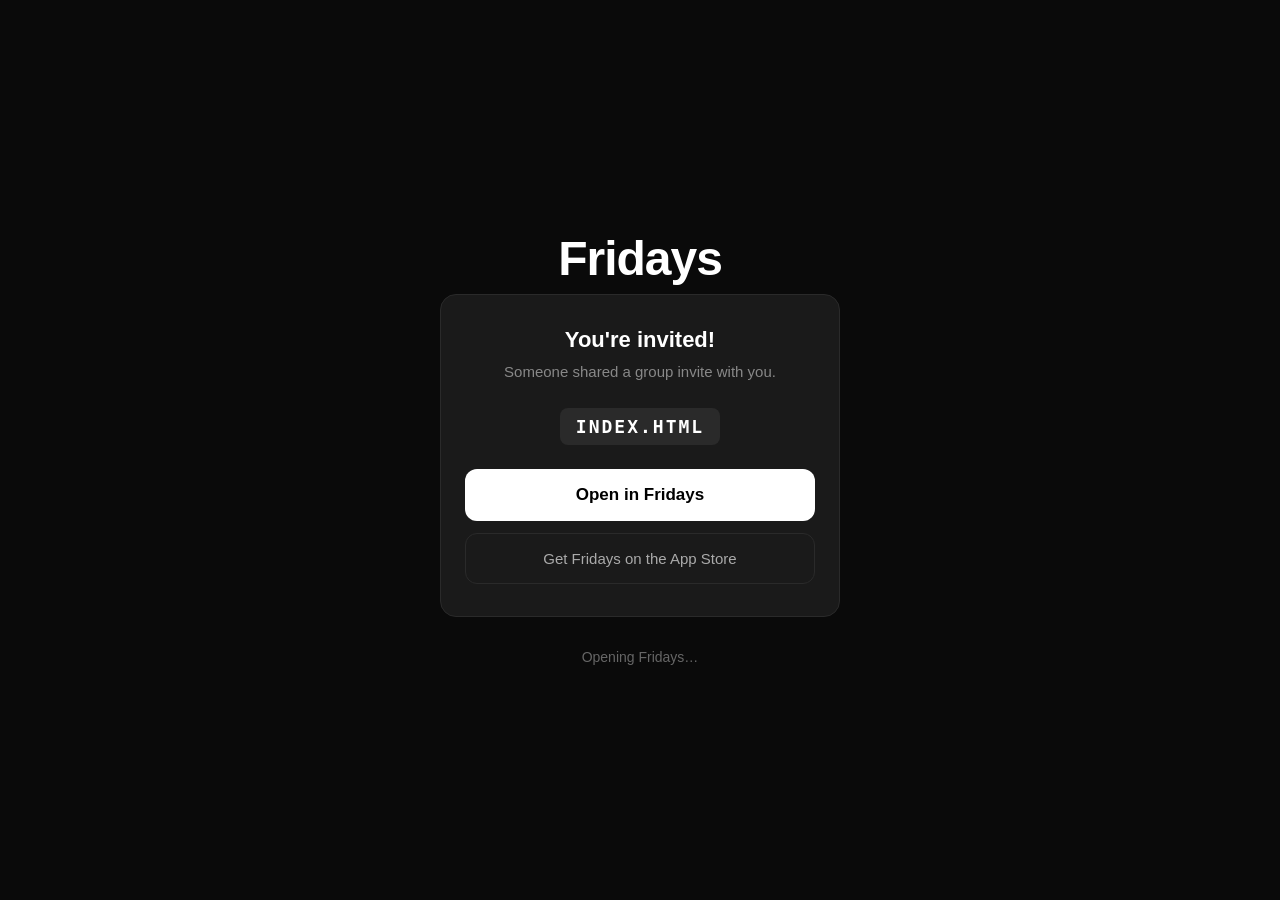
==== join/index.html @ 2081d50a "add handling for when people try to enter to group code in the url manually (without formatting it c" ====
<!DOCTYPE html>
<html lang="en">
<head>
    <meta charset="UTF-8">
    <meta name="viewport" content="width=device-width, initial-scale=1.0">
    <title>Join Fridays Group</title>
    <style>
        * { margin: 0; padding: 0; box-sizing: border-box; }

        body {
            background-color: #0a0a0a;
            color: #ffffff;
            font-family: -apple-system, BlinkMacSystemFont, "Segoe UI", Helvetica, Arial, sans-serif;
            min-height: 100vh;
            display: flex;
            align-items: center;
            justify-content: center;
            text-align: center;
            padding: 24px;
        }

        .container {
            max-width: 400px;
            width: 100%;
        }

        .logo {
            font-size: 48px;
            font-weight: 700;
            letter-spacing: -1px;
            margin-bottom: 8px;
            color: #ffffff;
        }

        .tagline {
            font-size: 16px;
            color: #888888;
            margin-bottom: 48px;
        }

        .invite-card {
            background: #1a1a1a;
            border: 1px solid #2a2a2a;
            border-radius: 16px;
            padding: 32px 24px;
            margin-bottom: 32px;
        }

        .invite-title {
            font-size: 22px;
            font-weight: 600;
            margin-bottom: 8px;
        }

        .invite-subtitle {
            font-size: 15px;
            color: #888888;
            line-height: 1.5;
            margin-bottom: 24px;
        }

        .code-badge {
            display: inline-block;
            background: #2a2a2a;
            border-radius: 8px;
            padding: 8px 16px;
            font-family: "SF Mono", "Fira Code", monospace;
            font-size: 18px;
            font-weight: 600;
            letter-spacing: 2px;
            color: #ffffff;
            margin-bottom: 24px;
        }

        .open-btn {
            display: block;
            width: 100%;
            padding: 16px;
            background: #ffffff;
            color: #000000;
            border: none;
            border-radius: 12px;
            font-size: 17px;
            font-weight: 600;
            cursor: pointer;
            text-decoration: none;
            margin-bottom: 12px;
            transition: opacity 0.2s;
        }

        .open-btn:hover { opacity: 0.85; }

        .appstore-btn {
            display: block;
            width: 100%;
            padding: 16px;
            background: transparent;
            color: #aaaaaa;
            border: 1px solid #2a2a2a;
            border-radius: 12px;
            font-size: 15px;
            font-weight: 500;
            cursor: pointer;
            text-decoration: none;
            transition: border-color 0.2s, color 0.2s;
        }

        .appstore-btn:hover { border-color: #555555; color: #ffffff; }

        .status-msg {
            font-size: 14px;
            color: #666666;
            margin-top: 24px;
            min-height: 20px;
        }
    </style>
</head>
<body>
    <div class="container">
        <div class="logo">Fridays</div>

        <div class="invite-card">
            <div class="invite-title">You're invited!</div>
            <div class="invite-subtitle">Someone shared a group invite with you.</div>

            <!-- JS populates this with the extracted join code -->
            <div class="code-badge" id="code-badge">...</div>

            <a class="open-btn" id="open-btn" href="#">Open in Fridays</a>
            <a class="appstore-btn"
               href="https://apps.apple.com/app/id6757407973"
               id="appstore-btn">
               Get Fridays on the App Store
            </a>
        </div>

        <div class="status-msg" id="status-msg">Opening Fridays…</div>
    </div>

    <script>
        (function () {
            // Extract the join code. Two sources in priority order:
            // 1. ?code= query param — set by 404.html when GitHub Pages catches /join/{code}
            // 2. Path segment — works when accessed directly at /join/{code} if ever supported
            var params   = new URLSearchParams(window.location.search);
            var fromQuery = params.get("code") || "";
            var pathParts = window.location.pathname.split("/").filter(Boolean);
            // pathParts[0]==="join", pathParts[1]===code (direct path fallback)
            var fromPath  = pathParts[1] || "";
            var code = (fromQuery || fromPath).toUpperCase();

            var codeBadge  = document.getElementById("code-badge");
            var openBtn    = document.getElementById("open-btn");
            var statusMsg  = document.getElementById("status-msg");

            if (code) {
                codeBadge.textContent = code;
                openBtn.href = "fridays://join/" + code;
            } else {
                codeBadge.textContent = "—";
                statusMsg.textContent = "Invalid invite link.";
                openBtn.style.display = "none";
            }

            if (!code) return;

            // Attempt to open the app via custom scheme.
            // If the app is not installed, nothing happens and we show the fallback.
            var appUrl = "fridays://join/" + code;

            // Small delay so the page renders before the URL redirect dialog
            setTimeout(function () {
                window.location.href = appUrl;
            }, 100);

            // After 1.5 s, if we're still here the app didn't open — show fallback hint
            setTimeout(function () {
                statusMsg.textContent =
                    "App not installed? Download Fridays from the App Store.";
            }, 1500);
        })();
    </script>
</body>
</html>
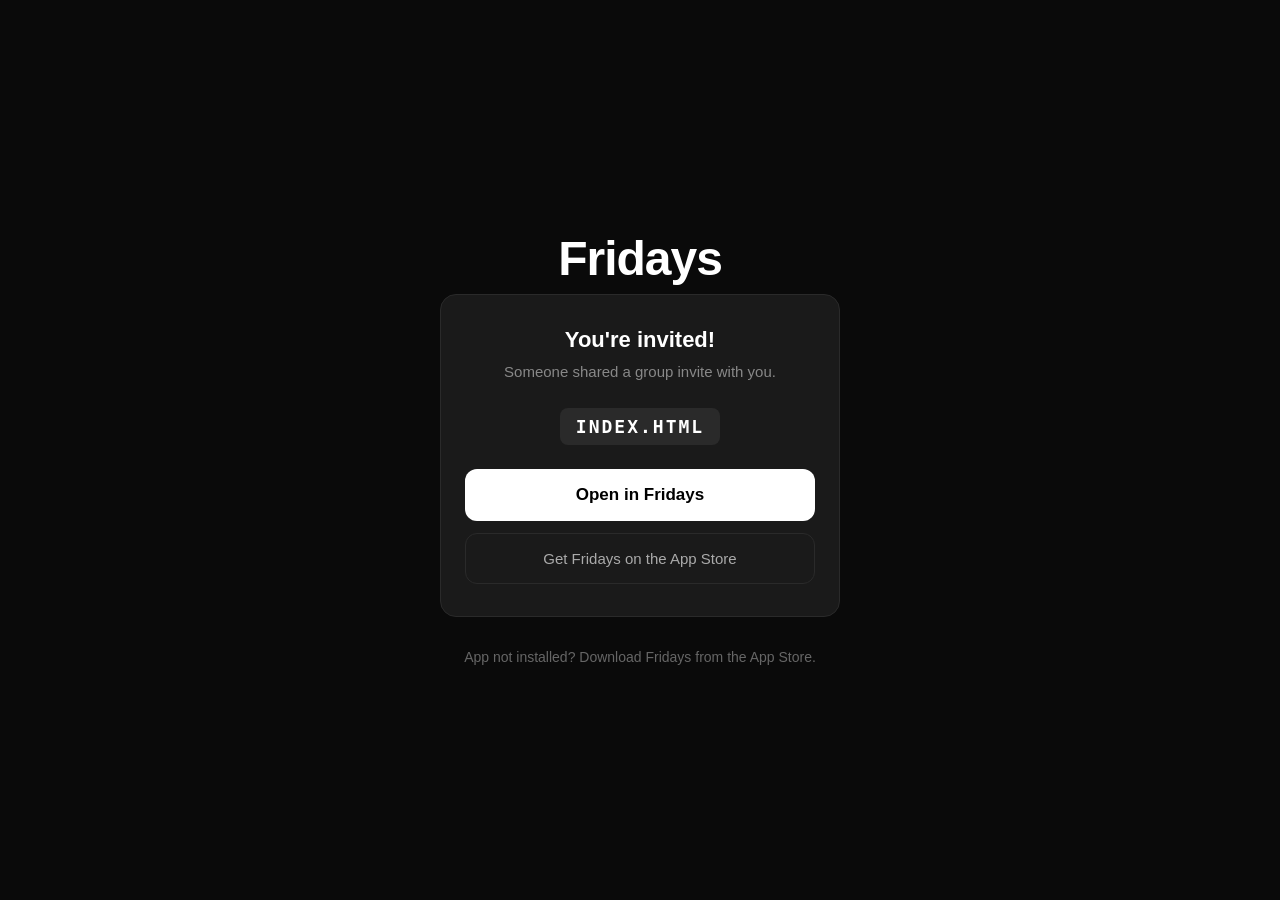
==== commit cf654a30: "add some debugging to figure out why the code isn't rendering" ====
--- a/join/index.html
+++ b/join/index.html
@@ -139,15 +139,26 @@
 
     <script>
         (function () {
+            // DEBUG: Log what we're working with
+            console.log("[DEBUG] Full URL:", window.location.href);
+            console.log("[DEBUG] pathname:", window.location.pathname);
+            console.log("[DEBUG] search:", window.location.search);
+
             // Extract the join code. Two sources in priority order:
             // 1. ?code= query param — set by 404.html when GitHub Pages catches /join/{code}
             // 2. Path segment — works when accessed directly at /join/{code} if ever supported
             var params   = new URLSearchParams(window.location.search);
             var fromQuery = params.get("code") || "";
+            console.log("[DEBUG] fromQuery:", fromQuery);
+
             var pathParts = window.location.pathname.split("/").filter(Boolean);
+            console.log("[DEBUG] pathParts:", pathParts);
             // pathParts[0]==="join", pathParts[1]===code (direct path fallback)
             var fromPath  = pathParts[1] || "";
+            console.log("[DEBUG] fromPath:", fromPath);
+
             var code = (fromQuery || fromPath).toUpperCase();
+            console.log("[DEBUG] final code:", code);
 
             var codeBadge  = document.getElementById("code-badge");
             var openBtn    = document.getElementById("open-btn");
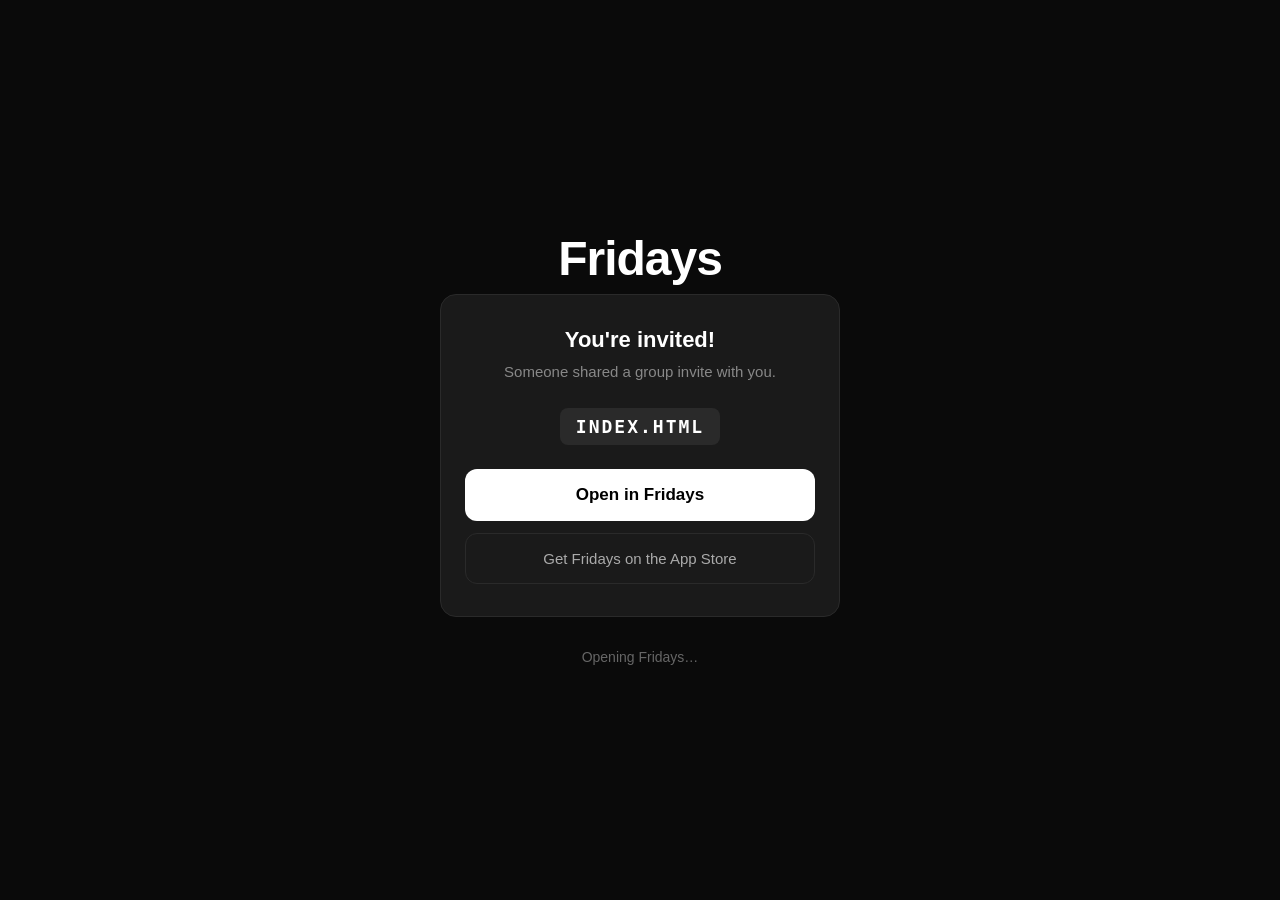
==== commit 7340c182: "clean up the debug logs now that things are working" ====
--- a/join/index.html
+++ b/join/index.html
@@ -139,26 +139,17 @@
 
     <script>
         (function () {
-            // DEBUG: Log what we're working with
-            console.log("[DEBUG] Full URL:", window.location.href);
-            console.log("[DEBUG] pathname:", window.location.pathname);
-            console.log("[DEBUG] search:", window.location.search);
-
             // Extract the join code. Two sources in priority order:
             // 1. ?code= query param — set by 404.html when GitHub Pages catches /join/{code}
             // 2. Path segment — works when accessed directly at /join/{code} if ever supported
             var params   = new URLSearchParams(window.location.search);
             var fromQuery = params.get("code") || "";
-            console.log("[DEBUG] fromQuery:", fromQuery);
 
             var pathParts = window.location.pathname.split("/").filter(Boolean);
-            console.log("[DEBUG] pathParts:", pathParts);
             // pathParts[0]==="join", pathParts[1]===code (direct path fallback)
             var fromPath  = pathParts[1] || "";
-            console.log("[DEBUG] fromPath:", fromPath);
 
             var code = (fromQuery || fromPath).toUpperCase();
-            console.log("[DEBUG] final code:", code);
 
             var codeBadge  = document.getElementById("code-badge");
             var openBtn    = document.getElementById("open-btn");
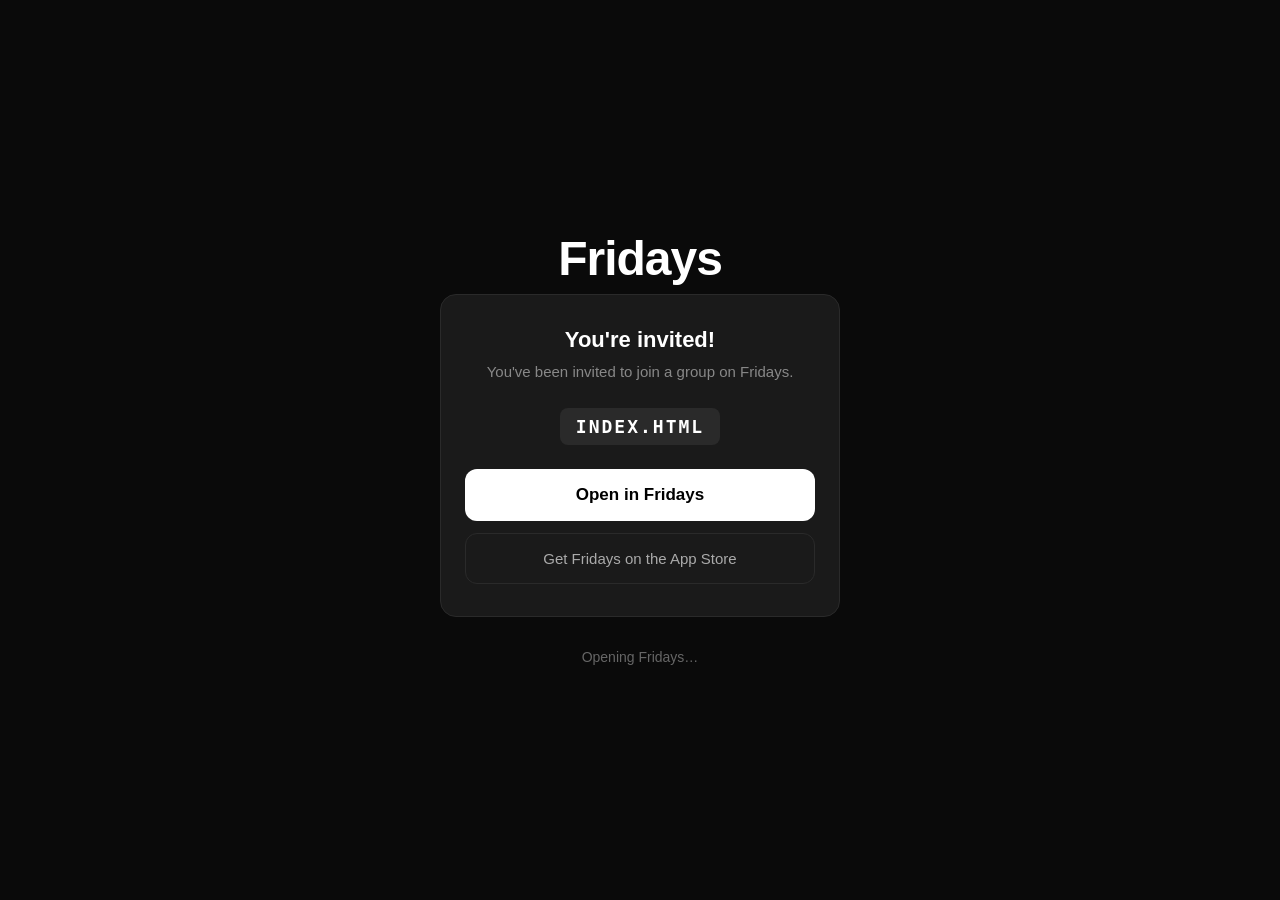
==== commit cba9aab4: "show the name of the group when you send an invite link" ====
--- a/join/index.html
+++ b/join/index.html
@@ -3,7 +3,14 @@
 <head>
     <meta charset="UTF-8">
     <meta name="viewport" content="width=device-width, initial-scale=1.0">
-    <title>Join Fridays Group</title>
+    <!-- Title and OG tags are updated dynamically by JS below using the ?name= param -->
+    <title>Join Fridays</title>
+    <!-- Open Graph tags for iMessage / WhatsApp / Twitter link previews -->
+    <meta property="og:title" id="og-title" content="Join Fridays" />
+    <meta property="og:description" id="og-desc" content="You've been invited to join a group on Fridays." />
+    <meta property="og:image" content="https://fridays.music/og-image.png" />
+    <meta property="og:url" id="og-url" content="https://fridays.music/join" />
+    <meta property="og:type" content="website" />
     <style>
         * { margin: 0; padding: 0; box-sizing: border-box; }
 
@@ -120,8 +127,11 @@
         <div class="logo">Fridays</div>
 
         <div class="invite-card">
-            <div class="invite-title">You're invited!</div>
-            <div class="invite-subtitle">Someone shared a group invite with you.</div>
+            <!-- invite-title and invite-subtitle are updated by JS with the group name -->
+            <div class="invite-title" id="invite-title">You're invited!</div>
+            <div class="invite-subtitle" id="invite-subtitle">
+                You've been invited to join a group on Fridays.
+            </div>
 
             <!-- JS populates this with the extracted join code -->
             <div class="code-badge" id="code-badge">...</div>
@@ -139,24 +149,61 @@
 
     <script>
         (function () {
-            // Extract the join code. Two sources in priority order:
+            var params = new URLSearchParams(window.location.search);
+
+            // Extract join code. Two sources in priority order:
             // 1. ?code= query param — set by 404.html when GitHub Pages catches /join/{code}
-            // 2. Path segment — works when accessed directly at /join/{code} if ever supported
-            var params   = new URLSearchParams(window.location.search);
+            // 2. Path segment — works when accessed directly at /join/{code}
             var fromQuery = params.get("code") || "";
-
             var pathParts = window.location.pathname.split("/").filter(Boolean);
             // pathParts[0]==="join", pathParts[1]===code (direct path fallback)
-            var fromPath  = pathParts[1] || "";
-
+            var fromPath = pathParts[1] || "";
             var code = (fromQuery || fromPath).toUpperCase();
 
-            var codeBadge  = document.getElementById("code-badge");
-            var openBtn    = document.getElementById("open-btn");
-            var statusMsg  = document.getElementById("status-msg");
+            // Extract optional group name from ?name= query param
+            // URL-encoded group name passed by the iOS app when generating the link
+            var rawName = params.get("name") || "";
+            // Decode percent-encoding (e.g. "College%20Squad" → "College Squad")
+            var groupName = "";
+            try { groupName = decodeURIComponent(rawName); } catch (e) { groupName = rawName; }
+
+            // --- Update page title and Open Graph meta tags ---
+            // NOTE: OG tags are read at share-time by crawlers, but we update them
+            // for any dynamic crawlers and for future server-side rendering.
+            var pageTitle = groupName
+                ? "Join " + groupName + " on Fridays"
+                : "Join Fridays";
+            var ogDesc = groupName
+                ? "You've been invited to join \"" + groupName + "\" on Fridays."
+                : "You've been invited to join a group on Fridays.";
+
+            document.title = pageTitle;
+            var ogTitleEl = document.getElementById("og-title");
+            var ogDescEl  = document.getElementById("og-desc");
+            var ogUrlEl   = document.getElementById("og-url");
+            if (ogTitleEl) ogTitleEl.setAttribute("content", pageTitle);
+            if (ogDescEl)  ogDescEl.setAttribute("content", ogDesc);
+            if (ogUrlEl)   ogUrlEl.setAttribute("content", window.location.href);
+
+            // --- Update invite card text ---
+            var inviteTitle    = document.getElementById("invite-title");
+            var inviteSubtitle = document.getElementById("invite-subtitle");
+            if (groupName && inviteTitle) {
+                inviteTitle.textContent = "Join " + groupName + "!";
+            }
+            if (groupName && inviteSubtitle) {
+                inviteSubtitle.textContent =
+                    "You've been invited to join \"" + groupName + "\" on Fridays.";
+            }
+
+            // --- Populate code badge and deep link button ---
+            var codeBadge = document.getElementById("code-badge");
+            var openBtn   = document.getElementById("open-btn");
+            var statusMsg = document.getElementById("status-msg");
 
             if (code) {
                 codeBadge.textContent = code;
+                // Deep link carries the code so the app can pre-fill the join sheet
                 openBtn.href = "fridays://join/" + code;
             } else {
                 codeBadge.textContent = "—";
@@ -166,8 +213,9 @@
 
             if (!code) return;
 
-            // Attempt to open the app via custom scheme.
-            // If the app is not installed, nothing happens and we show the fallback.
+            // Attempt to open the app via custom URL scheme.
+            // If the app is not installed, the redirect silently fails
+            // and the App Store button acts as the fallback.
             var appUrl = "fridays://join/" + code;
 
             // Small delay so the page renders before the URL redirect dialog
@@ -175,7 +223,7 @@
                 window.location.href = appUrl;
             }, 100);
 
-            // After 1.5 s, if we're still here the app didn't open — show fallback hint
+            // After 1.5 s, if we're still here the app didn't open — show hint
             setTimeout(function () {
                 statusMsg.textContent =
                     "App not installed? Download Fridays from the App Store.";
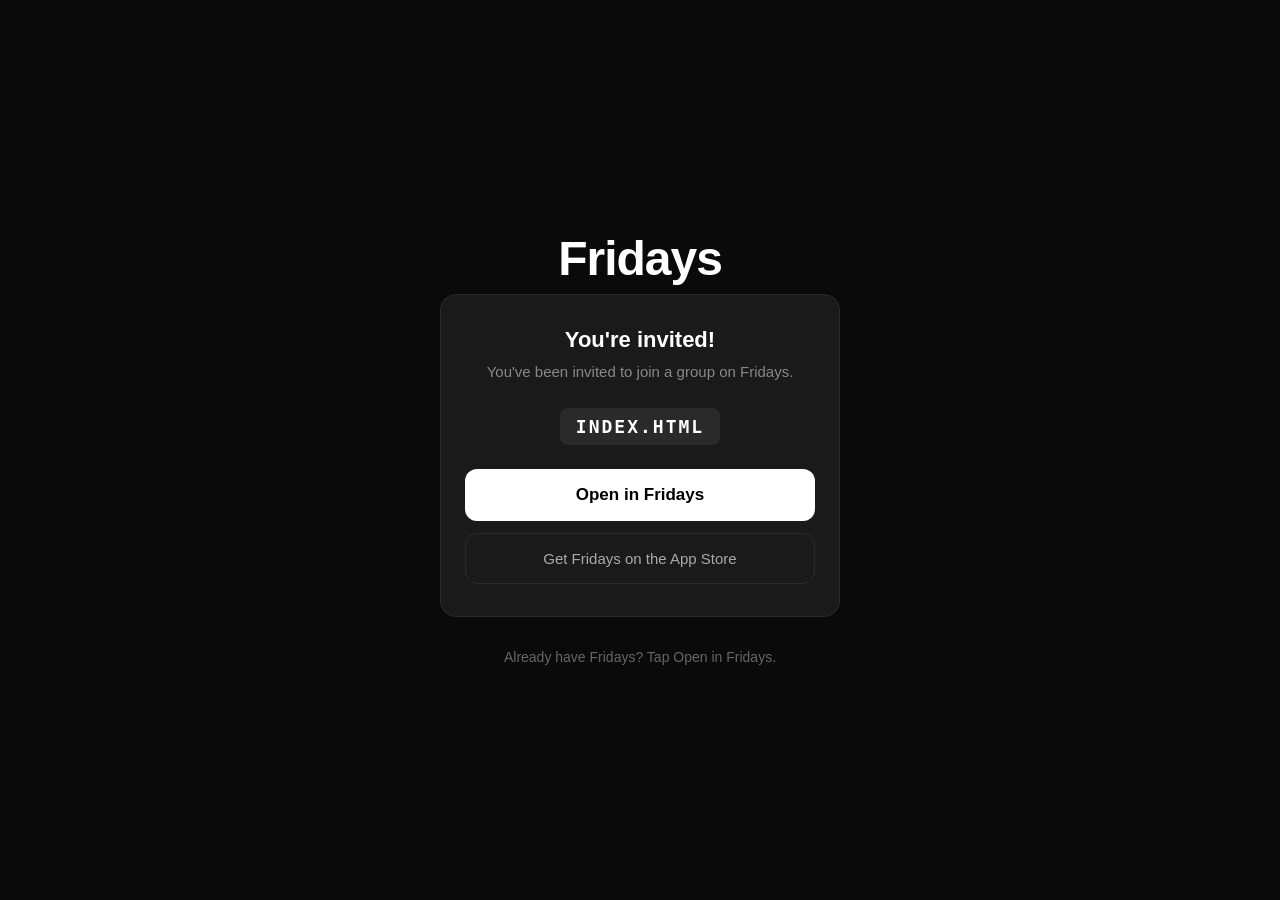
==== commit 1a8fe05c: "Add App Clip website support" ====
--- a/join/index.html
+++ b/join/index.html
@@ -3,14 +3,18 @@
 <head>
     <meta charset="UTF-8">
     <meta name="viewport" content="width=device-width, initial-scale=1.0">
-    <!-- Title and OG tags are updated dynamically by JS below using the ?name= param -->
-    <title>Join Fridays</title>
+    <!-- Static OG tags — crawlers (iMessage, WhatsApp, etc.) read raw HTML and never run JS -->
+    <title>Join a group on Fridays! 🕺</title>
     <!-- Open Graph tags for iMessage / WhatsApp / Twitter link previews -->
-    <meta property="og:title" id="og-title" content="Join Fridays" />
-    <meta property="og:description" id="og-desc" content="You've been invited to join a group on Fridays." />
-    <meta property="og:image" content="https://fridays.music/og-image.png" />
-    <meta property="og:url" id="og-url" content="https://fridays.music/join" />
+    <meta property="og:title" content="Join a group on Fridays! 🕺" />
+    <meta property="og:description" content="Open in Fridays to join the group and share your weekly song pick." />
+    <meta property="og:image" content="https://fridays.music/app-clip-invite-preview.png" />
+    <meta property="og:url" content="https://fridays.music/join" />
     <meta property="og:type" content="website" />
+    <meta
+        name="apple-itunes-app"
+        content="app-id=6757407973, app-clip-bundle-id=com.maxwellsanchez.fridays-app.Clip, app-clip-display=card"
+    />
     <style>
         * { margin: 0; padding: 0; box-sizing: border-box; }
 
@@ -138,13 +142,15 @@
 
             <a class="open-btn" id="open-btn" href="#">Open in Fridays</a>
             <a class="appstore-btn"
-               href="https://apps.apple.com/app/id6757407973"
+               href="https://apps.apple.com/us/app/fridays-music/id6757407973"
                id="appstore-btn">
                Get Fridays on the App Store
             </a>
         </div>
 
-        <div class="status-msg" id="status-msg">Opening Fridays…</div>
+        <div class="status-msg" id="status-msg">
+            Already have Fridays? Tap Open in Fridays.
+        </div>
     </div>
 
     <script>
@@ -159,42 +165,6 @@
             // pathParts[0]==="join", pathParts[1]===code (direct path fallback)
             var fromPath = pathParts[1] || "";
             var code = (fromQuery || fromPath).toUpperCase();
-
-            // Extract optional group name from ?name= query param
-            // URL-encoded group name passed by the iOS app when generating the link
-            var rawName = params.get("name") || "";
-            // Decode percent-encoding (e.g. "College%20Squad" → "College Squad")
-            var groupName = "";
-            try { groupName = decodeURIComponent(rawName); } catch (e) { groupName = rawName; }
-
-            // --- Update page title and Open Graph meta tags ---
-            // NOTE: OG tags are read at share-time by crawlers, but we update them
-            // for any dynamic crawlers and for future server-side rendering.
-            var pageTitle = groupName
-                ? "Join " + groupName + " on Fridays"
-                : "Join Fridays";
-            var ogDesc = groupName
-                ? "You've been invited to join \"" + groupName + "\" on Fridays."
-                : "You've been invited to join a group on Fridays.";
-
-            document.title = pageTitle;
-            var ogTitleEl = document.getElementById("og-title");
-            var ogDescEl  = document.getElementById("og-desc");
-            var ogUrlEl   = document.getElementById("og-url");
-            if (ogTitleEl) ogTitleEl.setAttribute("content", pageTitle);
-            if (ogDescEl)  ogDescEl.setAttribute("content", ogDesc);
-            if (ogUrlEl)   ogUrlEl.setAttribute("content", window.location.href);
-
-            // --- Update invite card text ---
-            var inviteTitle    = document.getElementById("invite-title");
-            var inviteSubtitle = document.getElementById("invite-subtitle");
-            if (groupName && inviteTitle) {
-                inviteTitle.textContent = "Join " + groupName + "!";
-            }
-            if (groupName && inviteSubtitle) {
-                inviteSubtitle.textContent =
-                    "You've been invited to join \"" + groupName + "\" on Fridays.";
-            }
 
             // --- Populate code badge and deep link button ---
             var codeBadge = document.getElementById("code-badge");
@@ -213,21 +183,6 @@
 
             if (!code) return;
 
-            // Attempt to open the app via custom URL scheme.
-            // If the app is not installed, the redirect silently fails
-            // and the App Store button acts as the fallback.
-            var appUrl = "fridays://join/" + code;
-
-            // Small delay so the page renders before the URL redirect dialog
-            setTimeout(function () {
-                window.location.href = appUrl;
-            }, 100);
-
-            // After 1.5 s, if we're still here the app didn't open — show hint
-            setTimeout(function () {
-                statusMsg.textContent =
-                    "App not installed? Download Fridays from the App Store.";
-            }, 1500);
         })();
     </script>
 </body>
